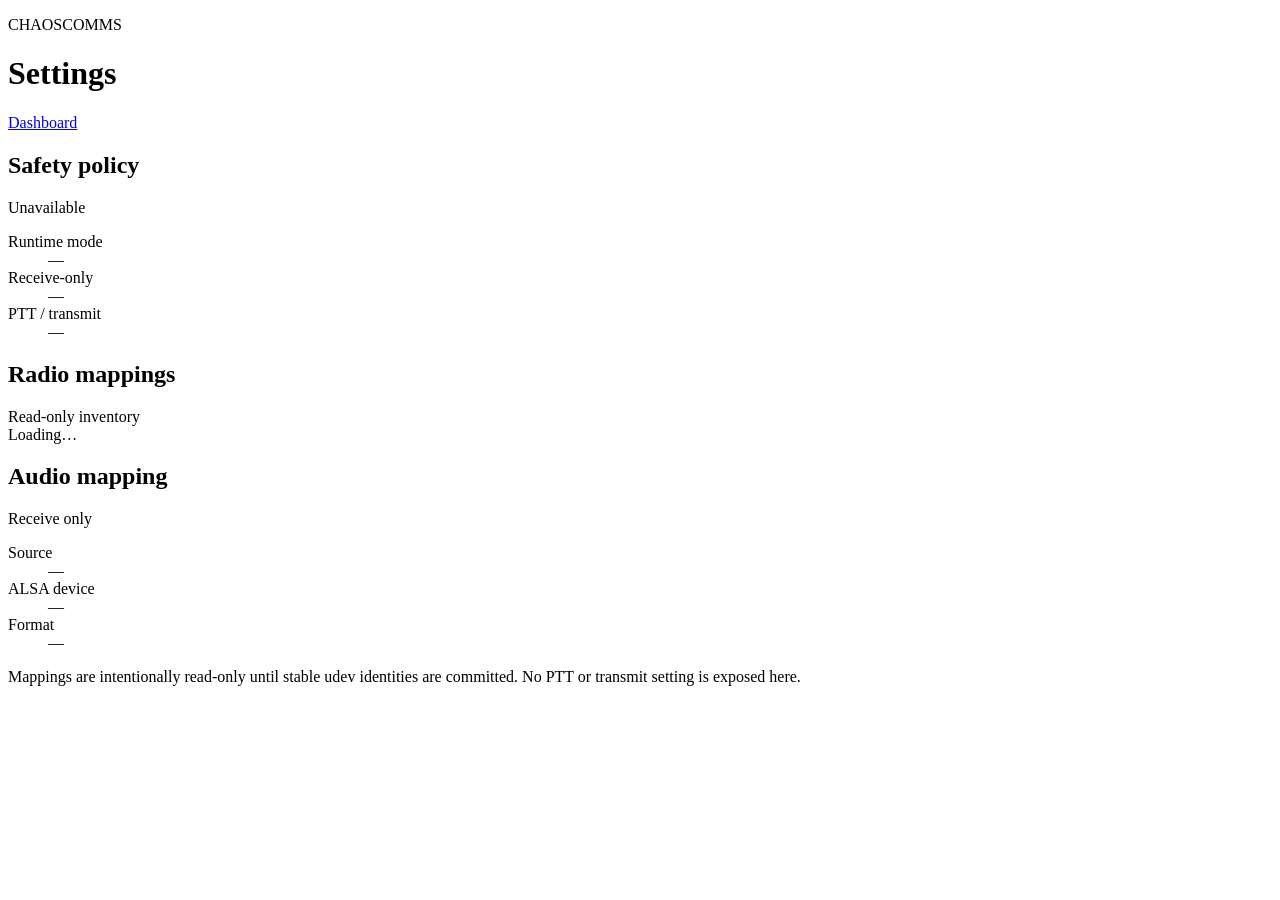
==== chaoscomms/static/settings.html @ ca13c5c8 "Add receive audio and settings dashboard" ====
<!doctype html>
<html lang="en">
<head>
  <meta charset="utf-8">
  <meta name="viewport" content="width=device-width, initial-scale=1">
  <link rel="stylesheet" href="/static/styles.css">
  <title>ChaosComms Settings</title>
</head>
<body>
  <main class="shell">
    <header class="topbar">
      <div>
        <p class="eyebrow">CHAOSCOMMS</p>
        <h1>Settings</h1>
      </div>
      <a class="back-link" href="/">Dashboard</a>
    </header>
    <section class="card settings-card">
      <div class="section-heading"><h2>Safety policy</h2><span id="settings-status" class="pill pill-warn">Loading</span></div>
      <dl class="settings-list">
        <div><dt>Runtime mode</dt><dd id="runtime-mode">—</dd></div>
        <div><dt>Receive-only</dt><dd id="receive-only">—</dd></div>
        <div><dt>PTT / transmit</dt><dd id="ptt-state">—</dd></div>
      </dl>
    </section>
    <section class="card settings-card">
      <div class="section-heading"><h2>Radio mappings</h2><span class="muted">Read-only inventory</span></div>
      <div id="radio-settings" class="settings-table">Loading…</div>
    </section>
    <section class="card settings-card">
      <div class="section-heading"><h2>Audio mapping</h2><span class="muted">Receive only</span></div>
      <dl class="settings-list">
        <div><dt>Source</dt><dd id="audio-source">—</dd></div>
        <div><dt>ALSA device</dt><dd id="audio-device">—</dd></div>
        <div><dt>Format</dt><dd id="audio-format">—</dd></div>
      </dl>
      <p class="muted settings-note">Mappings are intentionally read-only until stable udev identities are committed. No PTT or transmit setting is exposed here.</p>
    </section>
  </main>
  <script>
    const text = (id, value) => { document.getElementById(id).textContent = value ?? "—"; };
    fetch("/api/v1/settings", { cache: "no-store" }).then((r) => r.json()).then((data) => {
      text("runtime-mode", data.runtime_mode);
      text("receive-only", data.receive_only ? "Enabled" : "DISABLED");
      text("ptt-state", data.ptt ? "ENABLED" : "Disabled");
      text("settings-status", data.receive_only && !data.ptt ? "Safe" : "Review");
      text("audio-source", data.audio.source);
      text("audio-device", data.audio.device);
      text("audio-format", `${data.audio.format} · ${data.audio.sample_rate_hz} Hz · ${data.audio.channels} channels`);
      document.getElementById("radio-settings").replaceChildren(...data.radios.map((radio) => {
        const row = document.createElement("div");
        row.className = "settings-row";
        const name = document.createElement("strong");
        name.textContent = radio.model;
        const meta = document.createElement("span");
        meta.textContent = `${radio.id} · ${radio.source} · ${radio.active ? "active" : "standby"}`;
        row.append(name, meta);
        return row;
      }));
    }).catch(() => text("settings-status", "Unavailable"));
  </script>
</body>
</html>
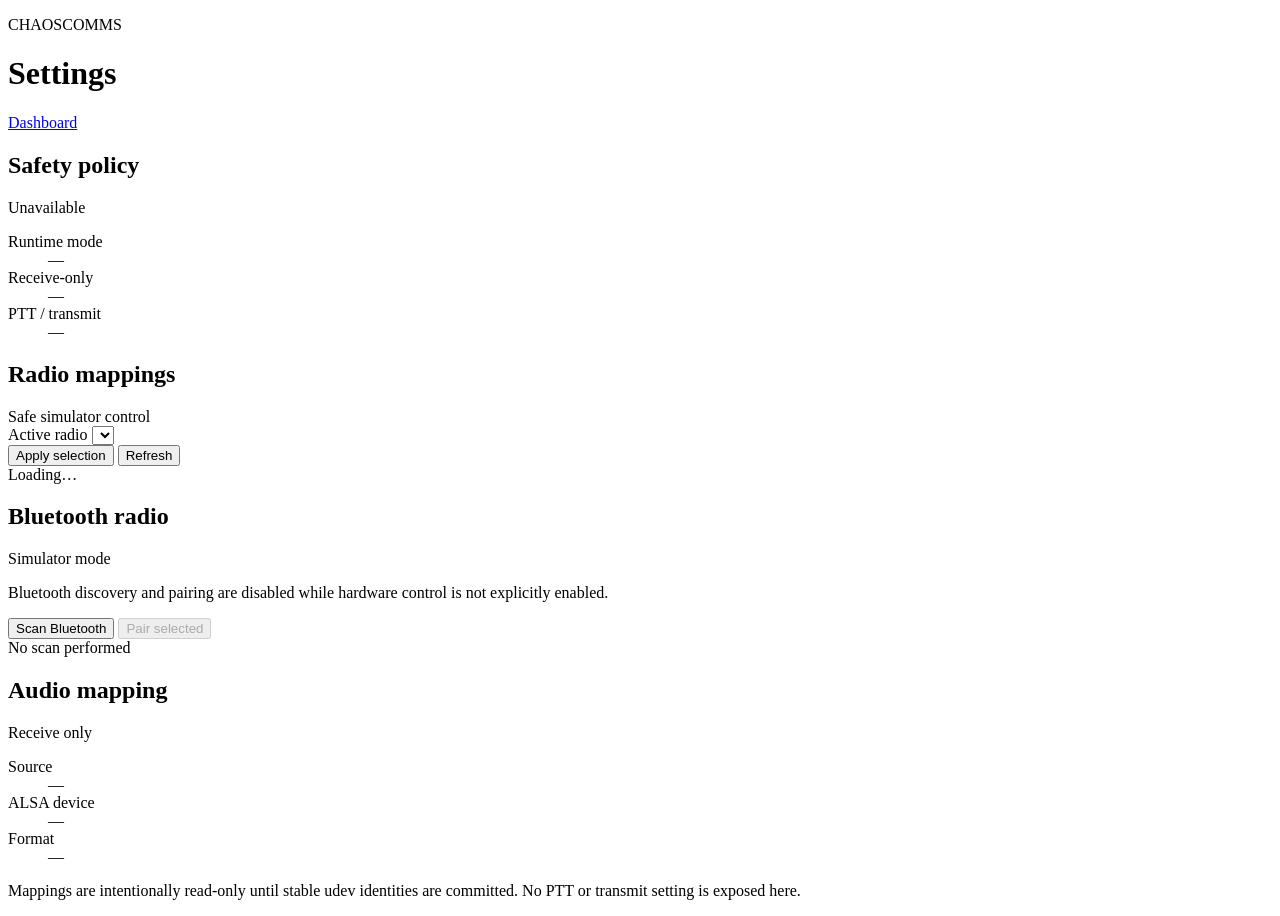
==== commit 9c0e9253: "Make web settings interactive" ====
--- a/chaoscomms/static/settings.html
+++ b/chaoscomms/static/settings.html
@@ -24,9 +24,27 @@
       </dl>
     </section>
     <section class="card settings-card">
-      <div class="section-heading"><h2>Radio mappings</h2><span class="muted">Read-only inventory</span></div>
+      <div class="section-heading"><h2>Radio mappings</h2><span class="muted">Safe simulator control</span></div>
+      <div class="settings-control">
+        <label for="active-radio">Active radio</label>
+        <select id="active-radio"></select>
+        <div class="settings-actions">
+          <button id="apply-radio" class="audio-toggle" type="button">Apply selection</button>
+          <button id="refresh-settings" class="secondary-button" type="button">Refresh</button>
+        </div>
+      </div>
       <div id="radio-settings" class="settings-table">Loading…</div>
     </section>
+    <section class="card settings-card">
+      <div class="section-heading"><h2>Bluetooth radio</h2><span id="bluetooth-state" class="muted">Simulator mode</span></div>
+      <p class="muted">Bluetooth discovery and pairing are disabled while hardware control is not explicitly enabled.</p>
+      <div class="settings-actions">
+        <button id="bluetooth-scan" class="secondary-button" type="button">Scan Bluetooth</button>
+        <button id="bluetooth-pair" class="secondary-button" type="button" disabled>Pair selected</button>
+      </div>
+      <div id="bluetooth-devices" class="settings-table">No scan performed</div>
+    </section>
+
     <section class="card settings-card">
       <div class="section-heading"><h2>Audio mapping</h2><span class="muted">Receive only</span></div>
       <dl class="settings-list">
@@ -39,15 +57,17 @@
   </main>
   <script>
     const text = (id, value) => { document.getElementById(id).textContent = value ?? "—"; };
-    fetch("/api/v1/settings", { cache: "no-store" }).then((r) => r.json()).then((data) => {
-      text("runtime-mode", data.runtime_mode);
-      text("receive-only", data.receive_only ? "Enabled" : "DISABLED");
-      text("ptt-state", data.ptt ? "ENABLED" : "Disabled");
-      text("settings-status", data.receive_only && !data.ptt ? "Safe" : "Review");
-      text("audio-source", data.audio.source);
-      text("audio-device", data.audio.device);
-      text("audio-format", `${data.audio.format} · ${data.audio.sample_rate_hz} Hz · ${data.audio.channels} channels`);
-      document.getElementById("radio-settings").replaceChildren(...data.radios.map((radio) => {
+    let radios = [];
+    const renderRadios = () => {
+      const select = document.getElementById("active-radio");
+      select.replaceChildren(...radios.map((radio) => {
+        const option = document.createElement("option");
+        option.value = radio.id;
+        option.textContent = `${radio.model} (${radio.source})`;
+        option.selected = radio.active === true;
+        return option;
+      }));
+      document.getElementById("radio-settings").replaceChildren(...radios.map((radio) => {
         const row = document.createElement("div");
         row.className = "settings-row";
         const name = document.createElement("strong");
@@ -57,6 +77,42 @@
         row.append(name, meta);
         return row;
       }));
+    };
+    document.getElementById("apply-radio").addEventListener("click", async () => {
+      const radioId = document.getElementById("active-radio").value;
+      const response = await fetch(`/api/v1/radios/${encodeURIComponent(radioId)}/select`, { method: "POST" });
+      if (response.ok) {
+        text("settings-status", "Applied");
+        window.location.reload();
+      } else {
+        text("settings-status", "Selection failed");
+      }
+    });
+    document.getElementById("refresh-settings").addEventListener("click", () => window.location.reload());
+    const bluetoothStatus = document.getElementById("bluetooth-state");
+    document.getElementById("bluetooth-scan").addEventListener("click", async () => {
+      bluetoothStatus.textContent = "Scanning…";
+      const response = await fetch("/api/v1/bluetooth/scan", { method: "POST" });
+      const data = await response.json();
+      bluetoothStatus.textContent = data.status;
+      const devices = document.getElementById("bluetooth-devices");
+      devices.textContent = data.devices.length ? data.devices.join("\n") : data.message;
+    });
+    document.getElementById("bluetooth-pair").addEventListener("click", async () => {
+      const response = await fetch("/api/v1/bluetooth/pair", { method: "POST" });
+      const data = await response.json();
+      bluetoothStatus.textContent = data.status;
+    });
+    fetch("/api/v1/settings", { cache: "no-store" }).then((r) => r.json()).then((data) => {
+      radios = data.radios;
+      renderRadios();
+      text("runtime-mode", data.runtime_mode);
+      text("receive-only", data.receive_only ? "Enabled" : "DISABLED");
+      text("ptt-state", data.ptt ? "ENABLED" : "Disabled");
+      text("settings-status", data.receive_only && !data.ptt ? "Safe" : "Review");
+      text("audio-source", data.audio.source);
+      text("audio-device", data.audio.device);
+      text("audio-format", `${data.audio.format} · ${data.audio.sample_rate_hz} Hz · ${data.audio.channels} channels`);
     }).catch(() => text("settings-status", "Unavailable"));
   </script>
 </body>
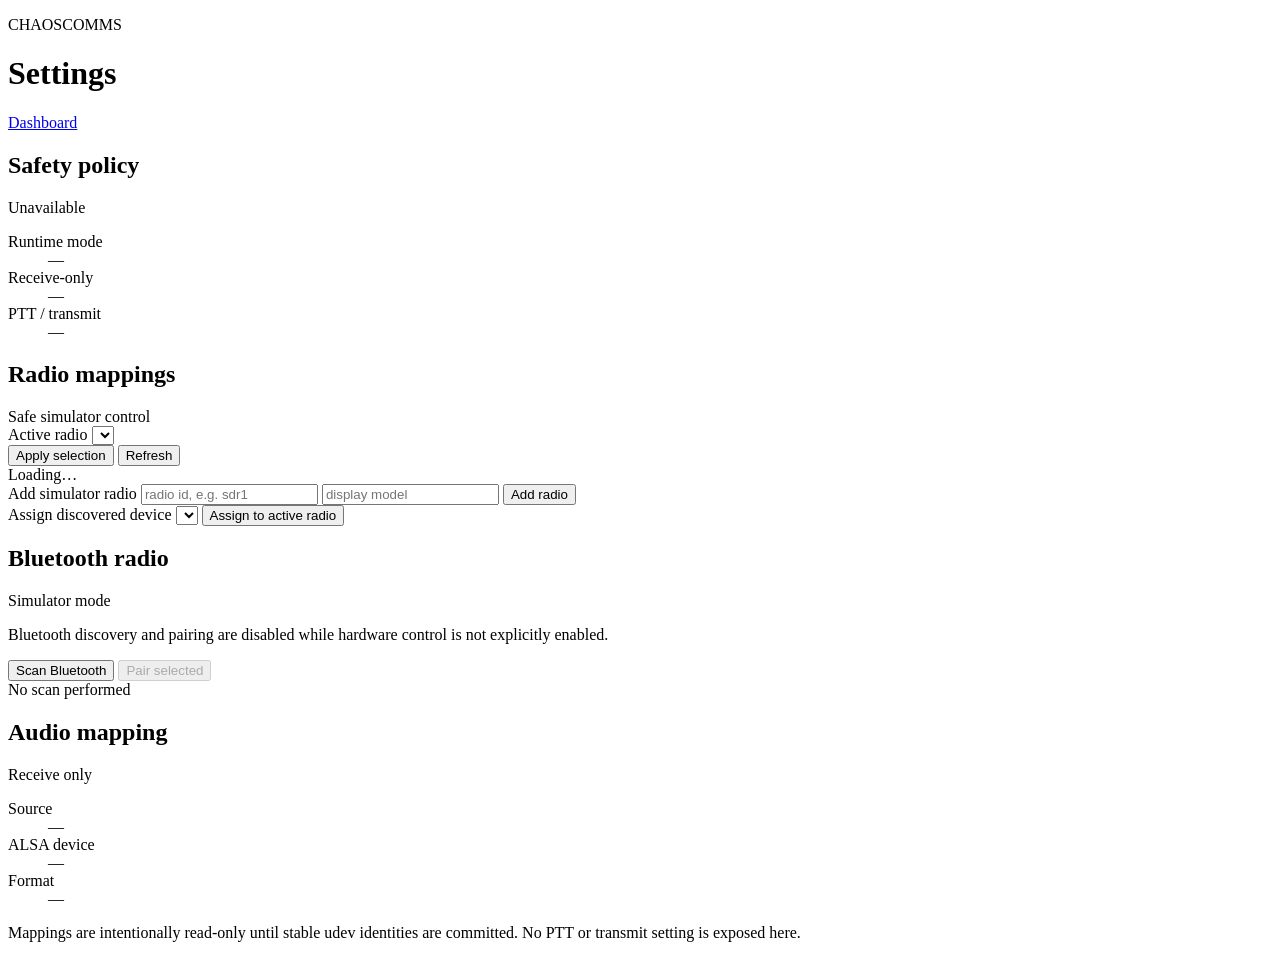
==== commit a422de84: "Add device inventory and radio mapping workflow" ====
--- a/chaoscomms/static/settings.html
+++ b/chaoscomms/static/settings.html
@@ -34,6 +34,17 @@
         </div>
       </div>
       <div id="radio-settings" class="settings-table">Loading…</div>
+      <div class="settings-control">
+        <label for="new-radio-id">Add simulator radio</label>
+        <input id="new-radio-id" placeholder="radio id, e.g. sdr1">
+        <input id="new-radio-model" placeholder="display model">
+        <button id="add-radio" class="secondary-button" type="button">Add radio</button>
+      </div>
+      <div class="settings-control">
+        <label for="map-device">Assign discovered device</label>
+        <select id="map-device"></select>
+        <button id="map-radio" class="secondary-button" type="button">Assign to active radio</button>
+      </div>
     </section>
     <section class="card settings-card">
       <div class="section-heading"><h2>Bluetooth radio</h2><span id="bluetooth-state" class="muted">Simulator mode</span></div>
@@ -74,7 +85,16 @@
         name.textContent = radio.model;
         const meta = document.createElement("span");
         meta.textContent = `${radio.id} · ${radio.source} · ${radio.active ? "active" : "standby"}`;
-        row.append(name, meta);
+        const remove = document.createElement("button");
+        remove.className = "secondary-button";
+        remove.type = "button";
+        remove.textContent = "Remove";
+        remove.disabled = radios.length <= 1;
+        remove.addEventListener("click", async () => {
+          await fetch(`/api/v1/radios/${encodeURIComponent(radio.id)}`, { method: "DELETE" });
+          window.location.reload();
+        });
+        row.append(name, meta, remove);
         return row;
       }));
     };
@@ -103,6 +123,38 @@
       const data = await response.json();
       bluetoothStatus.textContent = data.status;
     });
+    document.getElementById("add-radio").addEventListener("click", async () => {
+      const id = document.getElementById("new-radio-id").value.trim();
+      const model = document.getElementById("new-radio-model").value.trim();
+      const response = await fetch("/api/v1/radios", {
+        method: "POST",
+        headers: { "Content-Type": "application/json" },
+        body: JSON.stringify({ id, model }),
+      });
+      text("settings-status", response.ok ? "Radio added" : "Add failed");
+      if (response.ok) window.location.reload();
+    });
+    document.getElementById("map-radio").addEventListener("click", async () => {
+      const radioId = document.getElementById("active-radio").value;
+      const device = document.getElementById("map-device").value;
+      const response = await fetch(`/api/v1/radios/${encodeURIComponent(radioId)}/mapping`, {
+        method: "POST",
+        headers: { "Content-Type": "application/json" },
+        body: JSON.stringify({ device }),
+      });
+      text("settings-status", response.ok ? "Mapping assigned" : "Mapping failed");
+      if (response.ok) window.location.reload();
+    });
+    fetch("/api/v1/devices", { cache: "no-store" }).then((r) => r.json()).then((data) => {
+      const devices = [...data.serial, ...data.audio];
+      const select = document.getElementById("map-device");
+      select.replaceChildren(...devices.map((device) => {
+        const option = document.createElement("option");
+        option.value = device.path;
+        option.textContent = `${device.kind}: ${device.path}`;
+        return option;
+      }));
+    });
     fetch("/api/v1/settings", { cache: "no-store" }).then((r) => r.json()).then((data) => {
       radios = data.radios;
       renderRadios();
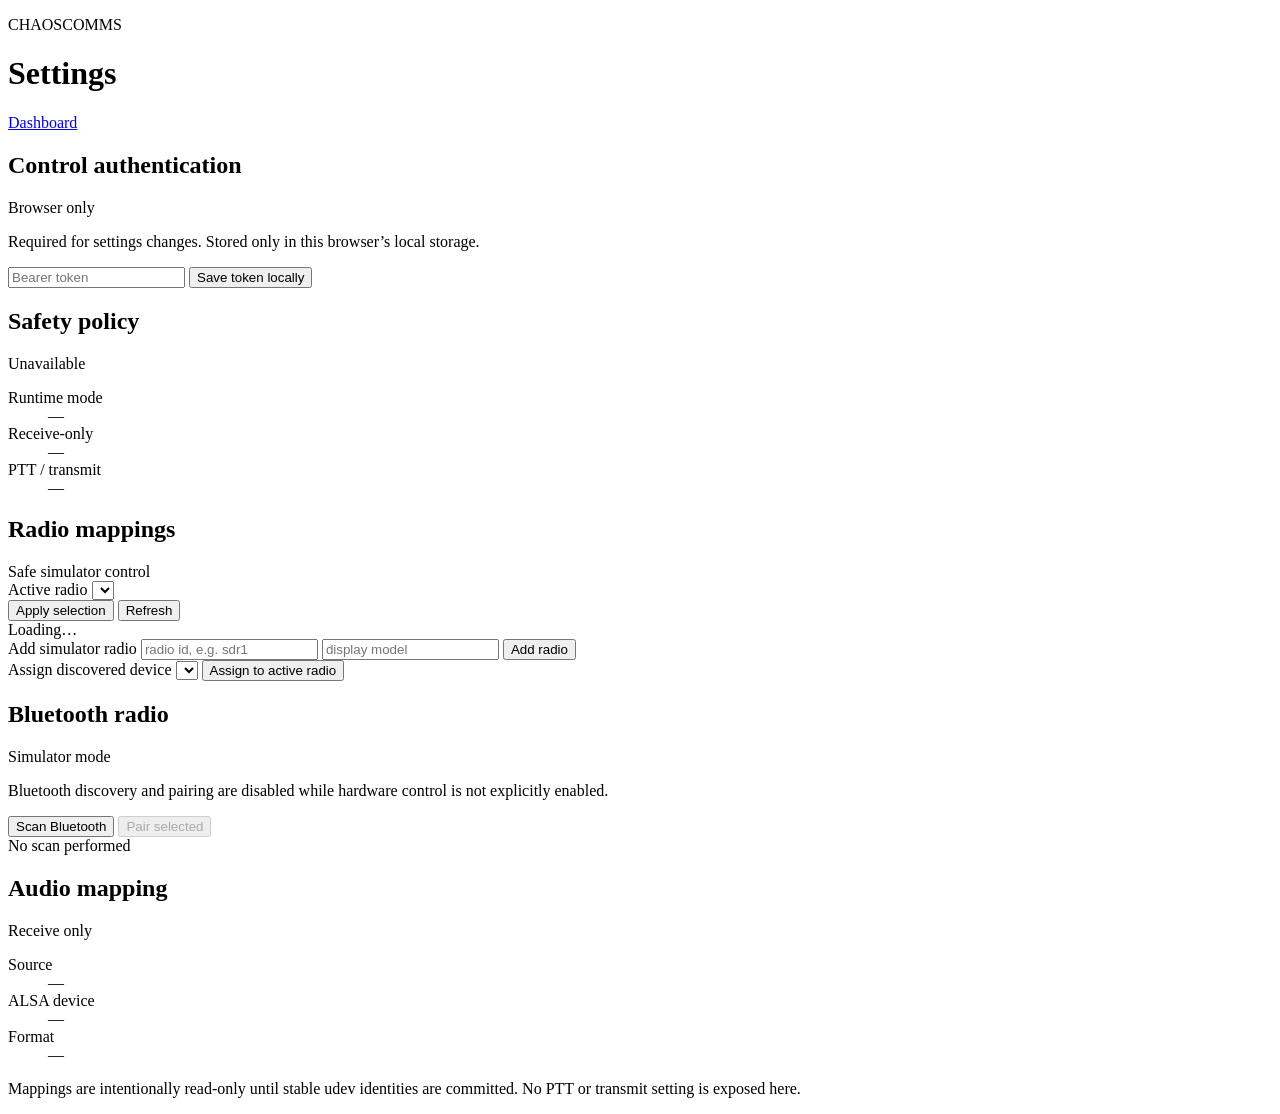
==== commit a6f046f5: "Protect settings mutations with bearer auth" ====
--- a/chaoscomms/static/settings.html
+++ b/chaoscomms/static/settings.html
@@ -15,6 +15,15 @@
       </div>
       <a class="back-link" href="/">Dashboard</a>
     </header>
+    <section class="card settings-card">
+      <div class="section-heading"><h2>Control authentication</h2><span class="muted">Browser only</span></div>
+      <p class="muted">Required for settings changes. Stored only in this browser’s local storage.</p>
+      <div class="settings-control">
+        <input id="api-token" type="password" autocomplete="off" placeholder="Bearer token">
+        <button id="save-token" class="secondary-button" type="button">Save token locally</button>
+      </div>
+    </section>
+
     <section class="card settings-card">
       <div class="section-heading"><h2>Safety policy</h2><span id="settings-status" class="pill pill-warn">Loading</span></div>
       <dl class="settings-list">
@@ -68,6 +77,16 @@
   </main>
   <script>
     const text = (id, value) => { document.getElementById(id).textContent = value ?? "—"; };
+    const tokenInput = document.getElementById("api-token");
+    tokenInput.value = localStorage.getItem("chaoscomms_api_token") || "";
+    const authHeaders = () => {
+      const token = localStorage.getItem("chaoscomms_api_token");
+      return token ? { Authorization: `Bearer ${token}` } : {};
+    };
+    document.getElementById("save-token").addEventListener("click", () => {
+      localStorage.setItem("chaoscomms_api_token", tokenInput.value.trim());
+      text("settings-status", "Token saved locally");
+    });
     let radios = [];
     const renderRadios = () => {
       const select = document.getElementById("active-radio");
@@ -91,7 +110,7 @@
         remove.textContent = "Remove";
         remove.disabled = radios.length <= 1;
         remove.addEventListener("click", async () => {
-          await fetch(`/api/v1/radios/${encodeURIComponent(radio.id)}`, { method: "DELETE" });
+          await fetch(`/api/v1/radios/${encodeURIComponent(radio.id)}`, { method: "DELETE", headers: authHeaders() });
           window.location.reload();
         });
         row.append(name, meta, remove);
@@ -100,7 +119,7 @@
     };
     document.getElementById("apply-radio").addEventListener("click", async () => {
       const radioId = document.getElementById("active-radio").value;
-      const response = await fetch(`/api/v1/radios/${encodeURIComponent(radioId)}/select`, { method: "POST" });
+      const response = await fetch(`/api/v1/radios/${encodeURIComponent(radioId)}/select`, { method: "POST", headers: authHeaders() });
       if (response.ok) {
         text("settings-status", "Applied");
         window.location.reload();
@@ -112,14 +131,14 @@
     const bluetoothStatus = document.getElementById("bluetooth-state");
     document.getElementById("bluetooth-scan").addEventListener("click", async () => {
       bluetoothStatus.textContent = "Scanning…";
-      const response = await fetch("/api/v1/bluetooth/scan", { method: "POST" });
+      const response = await fetch("/api/v1/bluetooth/scan", { method: "POST", headers: authHeaders() });
       const data = await response.json();
       bluetoothStatus.textContent = data.status;
       const devices = document.getElementById("bluetooth-devices");
       devices.textContent = data.devices.length ? data.devices.join("\n") : data.message;
     });
     document.getElementById("bluetooth-pair").addEventListener("click", async () => {
-      const response = await fetch("/api/v1/bluetooth/pair", { method: "POST" });
+      const response = await fetch("/api/v1/bluetooth/pair", { method: "POST", headers: authHeaders() });
       const data = await response.json();
       bluetoothStatus.textContent = data.status;
     });
@@ -128,7 +147,7 @@
       const model = document.getElementById("new-radio-model").value.trim();
       const response = await fetch("/api/v1/radios", {
         method: "POST",
-        headers: { "Content-Type": "application/json" },
+        headers: { ...authHeaders(), "Content-Type": "application/json" },
         body: JSON.stringify({ id, model }),
       });
       text("settings-status", response.ok ? "Radio added" : "Add failed");
@@ -139,7 +158,7 @@
       const device = document.getElementById("map-device").value;
       const response = await fetch(`/api/v1/radios/${encodeURIComponent(radioId)}/mapping`, {
         method: "POST",
-        headers: { "Content-Type": "application/json" },
+        headers: { ...authHeaders(), "Content-Type": "application/json" },
         body: JSON.stringify({ device }),
       });
       text("settings-status", response.ok ? "Mapping assigned" : "Mapping failed");
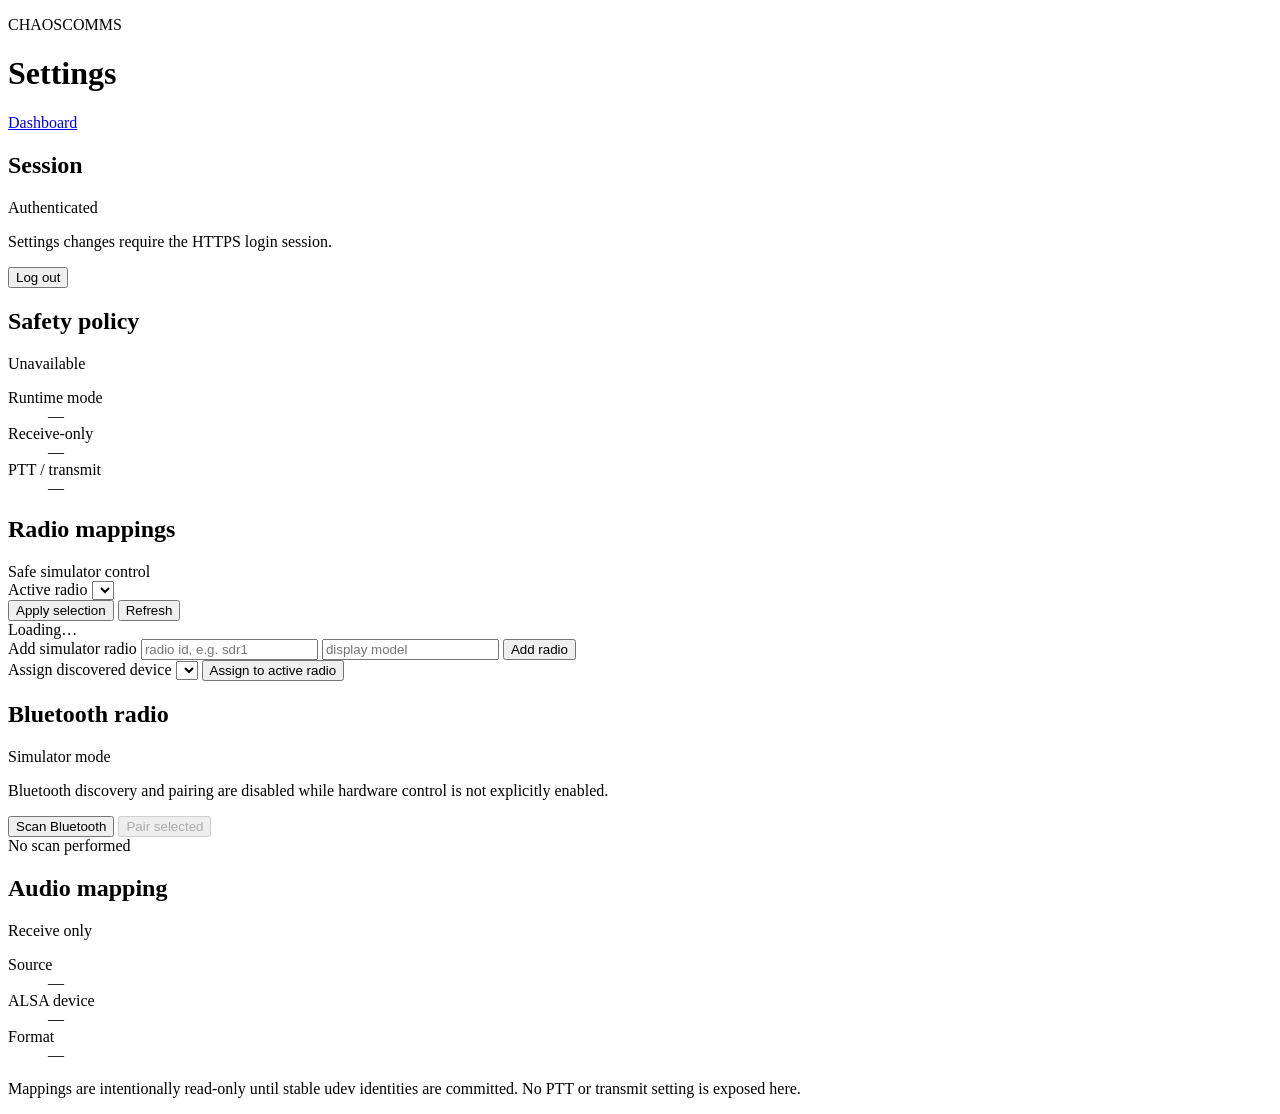
==== commit 21fc510f: "Persist authenticated radio settings" ====
--- a/chaoscomms/static/settings.html
+++ b/chaoscomms/static/settings.html
@@ -16,12 +16,9 @@
       <a class="back-link" href="/">Dashboard</a>
     </header>
     <section class="card settings-card">
-      <div class="section-heading"><h2>Control authentication</h2><span class="muted">Browser only</span></div>
-      <p class="muted">Required for settings changes. Stored only in this browser’s local storage.</p>
-      <div class="settings-control">
-        <input id="api-token" type="password" autocomplete="off" placeholder="Bearer token">
-        <button id="save-token" class="secondary-button" type="button">Save token locally</button>
-      </div>
+      <div class="section-heading"><h2>Session</h2><span class="muted">Authenticated</span></div>
+      <p class="muted">Settings changes require the HTTPS login session.</p>
+      <button id="logout" class="secondary-button" type="button">Log out</button>
     </section>
 
     <section class="card settings-card">
@@ -77,16 +74,11 @@
   </main>
   <script>
     const text = (id, value) => { document.getElementById(id).textContent = value ?? "—"; };
-    const tokenInput = document.getElementById("api-token");
-    tokenInput.value = localStorage.getItem("chaoscomms_api_token") || "";
-    const authHeaders = () => {
-      const token = localStorage.getItem("chaoscomms_api_token");
-      return token ? { Authorization: `Bearer ${token}` } : {};
-    };
-    document.getElementById("save-token").addEventListener("click", () => {
-      localStorage.setItem("chaoscomms_api_token", tokenInput.value.trim());
-      text("settings-status", "Token saved locally");
+    document.getElementById("logout").addEventListener("click", async () => {
+      await fetch("/api/v1/logout", { method: "POST" });
+      window.location.assign("/login");
     });
+    const authHeaders = () => ({ });
     let radios = [];
     const renderRadios = () => {
       const select = document.getElementById("active-radio");
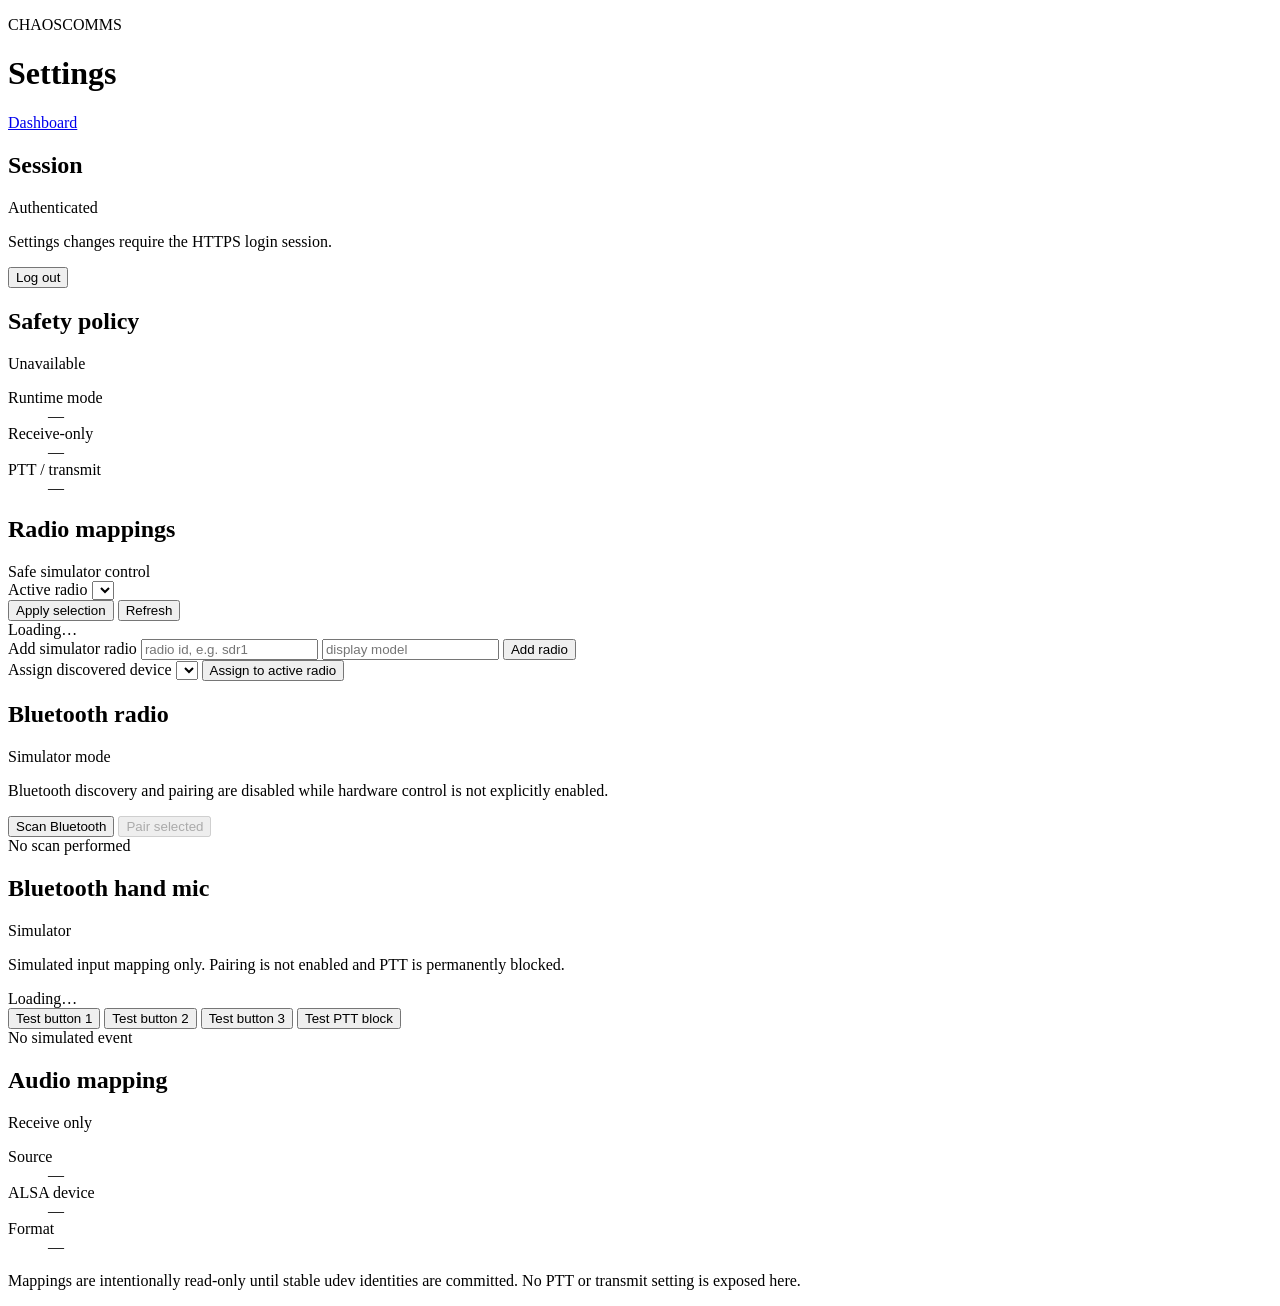
==== commit df50c2da: "Add safe simulated Bluetooth hand mic" ====
--- a/chaoscomms/static/settings.html
+++ b/chaoscomms/static/settings.html
@@ -60,6 +60,19 @@
         <button id="bluetooth-pair" class="secondary-button" type="button" disabled>Pair selected</button>
       </div>
       <div id="bluetooth-devices" class="settings-table">No scan performed</div>
+    </section>
+
+    <section class="card settings-card">
+      <div class="section-heading"><h2>Bluetooth hand mic</h2><span id="mic-state" class="muted">Simulator</span></div>
+      <p class="muted">Simulated input mapping only. Pairing is not enabled and PTT is permanently blocked.</p>
+      <div id="mic-mappings" class="settings-table">Loading…</div>
+      <div class="settings-actions">
+        <button class="secondary-button mic-test" data-button="button_1" type="button">Test button 1</button>
+        <button class="secondary-button mic-test" data-button="button_2" type="button">Test button 2</button>
+        <button class="secondary-button mic-test" data-button="button_3" type="button">Test button 3</button>
+        <button class="secondary-button mic-test" data-button="ptt" type="button">Test PTT block</button>
+      </div>
+      <div id="mic-event" class="muted">No simulated event</div>
     </section>
 
     <section class="card settings-card">
@@ -127,7 +140,9 @@
       const data = await response.json();
       bluetoothStatus.textContent = data.status;
       const devices = document.getElementById("bluetooth-devices");
-      devices.textContent = data.devices.length ? data.devices.join("\n") : data.message;
+      devices.textContent = data.devices.length
+        ? data.devices.map((device) => `${device.name} (${device.address})`).join("\n")
+        : data.message;
     });
     document.getElementById("bluetooth-pair").addEventListener("click", async () => {
       const response = await fetch("/api/v1/bluetooth/pair", { method: "POST", headers: authHeaders() });
@@ -155,6 +170,47 @@
       });
       text("settings-status", response.ok ? "Mapping assigned" : "Mapping failed");
       if (response.ok) window.location.reload();
+    });
+    const micActions = ["none", "select_active_radio", "receive_audio_toggle", "volume_up", "volume_down"];
+    const renderMic = (data) => {
+      text("mic-state", `${data.status} · PTT blocked`);
+      const container = document.getElementById("mic-mappings");
+      container.replaceChildren(...data.buttons.map((button) => {
+        const row = document.createElement("div");
+        row.className = "settings-row";
+        const label = document.createElement("strong");
+        label.textContent = button;
+        const select = document.createElement("select");
+        micActions.forEach((action) => {
+          const option = document.createElement("option");
+          option.value = action;
+          option.textContent = action;
+          option.selected = data.mapping[button] === action;
+          select.append(option);
+        });
+        select.disabled = button === "ptt";
+        select.addEventListener("change", async () => {
+          await fetch("/api/v1/bluetooth/mic/mapping", {
+            method: "POST",
+            headers: { ...authHeaders(), "Content-Type": "application/json" },
+            body: JSON.stringify({ button, action: select.value }),
+          });
+        });
+        row.append(label, select);
+        return row;
+      }));
+    };
+    fetch("/api/v1/bluetooth/mic", { cache: "no-store" }).then((r) => r.json()).then(renderMic);
+    document.querySelectorAll(".mic-test").forEach((button) => {
+      button.addEventListener("click", async () => {
+        const response = await fetch("/api/v1/bluetooth/mic/event", {
+          method: "POST",
+          headers: { ...authHeaders(), "Content-Type": "application/json" },
+          body: JSON.stringify({ button: button.dataset.button }),
+        });
+        const data = await response.json();
+        text("mic-event", `${data.button}: ${data.action} · PTT ${data.ptt ? "enabled" : "blocked"}`);
+      });
     });
     fetch("/api/v1/devices", { cache: "no-store" }).then((r) => r.json()).then((data) => {
       const devices = [...data.serial, ...data.audio];
